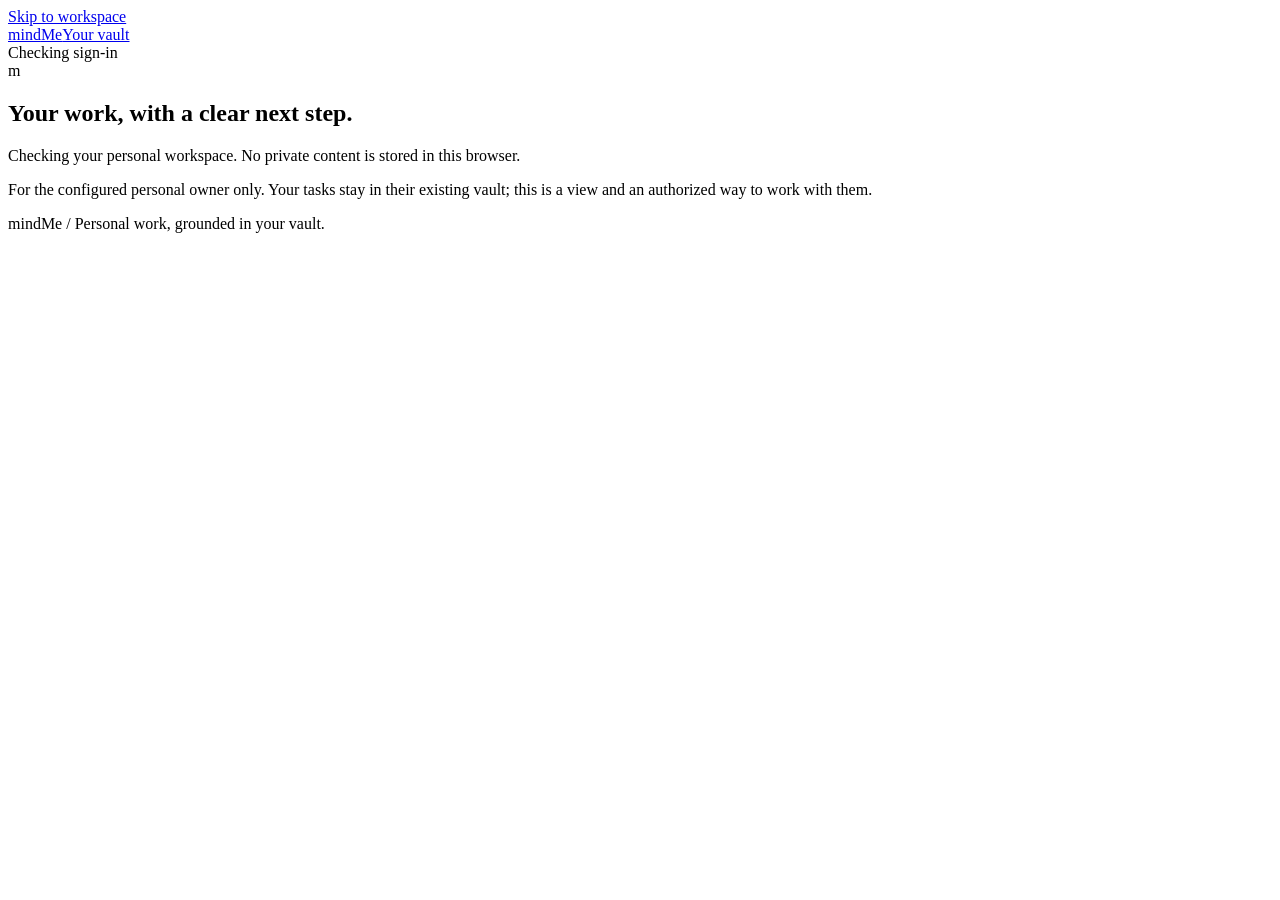
==== harness/web/index.html @ d22eb815 "Merge current task portal fixes into the vault dashboard Preserve deployed source warnings, exact pr" ====
<!doctype html>
<html lang="en">
<head>
  <meta charset="utf-8">
  <meta name="viewport" content="width=device-width, initial-scale=1">
  <meta name="color-scheme" content="light">
  <meta name="referrer" content="no-referrer">
  <title>Your vault - mindMe</title>
  <link rel="stylesheet" href="/api/tasks/assets/tasks.css">
  <script type="module" src="/api/tasks/assets/tasks.js"></script>
</head>
<body>
  <!--
  THESIS: A personal dispatch desk: see the next action and inspect its evidence,
  not a wall of productivity metrics.
  OWN-WORLD: Daylight white, cool neutral rails, dark green ink, restrained teal
  selection, system typography and flat ruled task rows.
  STORY: Check approved focus and due work; inspect a finding's evidence before
  feedback or an explicit task preview. A review is never approval.
  FIRST VIEWPORT: Existing left rail, dated focus and task attention, then changed
  sources. Knowledge uses the incumbent ledger plus reader. Phones show one pane.
  FORM: Constrained Operate/Read extension of ledger plus detail (seed 77201f3f).
  Capture and exact approval stay in the work stream; no new visual world.
  -->
  <a class="skip-link" href="#main">Skip to workspace</a>
  <header class="app-header">
    <a class="brand" href="/api/tasks" aria-label="mindMe vault home">mind<span>Me</span><span class="brand-divider"></span><span class="brand-section">Your vault</span></a>
    <div class="header-actions">
      <span id="connection" class="connection">Checking sign-in</span>
      <button id="refresh" class="quiet" type="button" hidden>Refresh</button>
      <button id="capture-open" class="primary" type="button" hidden>+ Capture a task</button>
      <button id="sign-out" class="quiet" type="button" hidden>Sign out</button>
    </div>
  </header>

  <main id="main" tabindex="-1">
    <section id="access" class="access-panel" aria-labelledby="access-title">
      <div class="access-mark" aria-hidden="true">m</div>
      <h1 id="access-title">Your work, with a clear next step.</h1>
      <p id="access-message">Checking your personal workspace. No private content is stored in this browser.</p>
      <div class="actions">
        <a id="sign-in" class="button primary" href="/api/tasks/auth/login" hidden>Sign in with Microsoft</a>
        <button id="access-retry" type="button" hidden>Try again</button>
      </div>
      <p class="fine-print">For the configured personal owner only. Your tasks stay in their existing vault; this is a view and an authorized way to work with them.</p>
    </section>

    <div id="workspace" class="workspace" hidden>
      <nav class="navigation" aria-label="Workspace views">
        <button type="button" data-view="today" aria-current="page">Today</button>
        <button type="button" data-view="tasks">Tasks <span id="tasks-count"></span></button>
        <button type="button" data-view="knowledge">Knowledge</button>
        <button type="button" data-view="areas">Areas &amp; projects</button>
        <button type="button" data-view="activity">Activity <span id="activity-count"></span></button>
        <div class="nav-note"><strong>One source of truth.</strong><p>Proposals are not commitments. A submitted change is not yet saved to the canonical record.</p></div>
      </nav>

      <div class="work-content">
        <div class="page-heading">
          <div><h1 id="view-title">Today</h1><p id="view-description">Approved focus, current work and something worth revisiting.</p></div>
          <span id="snapshot" class="snapshot"></span>
        </div>
        <nav id="canonical-links" class="actions" aria-label="Canonical vault pages" hidden></nav>
        <div id="notice" class="notice" role="status" aria-live="polite" hidden></div>
        <section id="uncertain" class="uncertain" role="alert" hidden>
          <h2>This request has not been confirmed.</h2>
          <p>It may already have reached the server. Keep this page open, inspect Activity, or recover this exact request. Do not create a replacement.</p>
          <button id="recover-request" type="button">Recover the same request</button>
        </section>
        <div id="warnings" class="warnings"></div>

        <section id="capture-section" class="capture-section" aria-labelledby="capture-title" hidden>
          <div class="section-heading"><h2 id="capture-title">Get it out of your head</h2><button id="capture-cancel" class="quiet" type="button">Close capture</button></div>
          <p>One rough request is enough. Missing details can stay in Clarify. Keep sensitive details in their private record.</p>
          <p id="capture-context" class="notice" hidden></p>
          <form id="capture-form">
            <label for="capture-text">What do you need to do?</label>
            <textarea id="capture-text" name="text" rows="3" maxlength="2000" required placeholder="Describe the outcome or the question you want to resolve."></textarea>
            <label for="capture-title-input">Title <span class="optional">optional</span></label>
            <input id="capture-title-input" name="title" maxlength="120" placeholder="Leave blank to use the first line of your request">
            <details><summary>Add the details you already know</summary><div id="capture-details" class="form-grid"></div></details>
            <div class="form-footer"><p class="hint">First review the proposed record. Capturing it will not start research or an agent.</p><button class="primary" type="submit">Review capture</button></div>
          </form>
        </section>

        <section id="proposal-section" aria-labelledby="proposal-heading" hidden>
          <div class="section-heading"><h2 id="proposal-heading">Review before acting</h2><button id="proposal-close" class="quiet" type="button">Return to workspace</button></div>
          <div id="proposal-preview"></div>
        </section>

        <section id="today-section" aria-label="Today in your vault">
          <div id="today-focus" class="focus-summary"></div>
          <div class="today-columns">
            <section aria-labelledby="today-work-title"><h2 id="today-work-title">Work to look at</h2><div id="today-work"></div></section>
            <section aria-labelledby="today-new-title"><h2 id="today-new-title">Since your last recorded visit</h2><div id="today-new"></div></section>
          </div>
        </section>

        <section id="knowledge-section" aria-labelledby="knowledge-title" hidden>
          <div class="section-heading"><h2 id="knowledge-title">Inbox</h2><span class="hint">Findings first. Evidence one step away.</span></div>
          <p class="hint">Canonical daily reviews and weekly digests. Their interpretations and possible next steps are not approved work.</p>
          <div id="knowledge-status" role="status" aria-live="polite"></div>
          <div class="knowledge-layout">
            <div id="knowledge-list-pane"><div id="knowledge-list" class="knowledge-list"></div><button id="knowledge-more" type="button" hidden>Load earlier reviews</button></div>
            <aside id="knowledge-reader" class="knowledge-reader inspector" aria-label="Evidence reader">
              <div class="inspector-empty"><h2>Start with the evidence.</h2><p>Open a finding to see its original quotations. Useful is feedback, not permission to act.</p></div>
            </aside>
          </div>
        </section>

        <section id="tasks-section" aria-labelledby="task-list-heading" hidden>
          <div class="task-scope actions" aria-label="Task attention filter">
            <button id="scope-needs" type="button" aria-pressed="false">Needs you <span id="needs-count"></span></button>
            <button id="scope-all" type="button" aria-pressed="true">All tasks</button>
          </div>
          <div id="attention" class="attention"></div>
          <div class="section-heading task-heading">
            <h2 id="task-list-heading">Your open work</h2>
            <div class="segmented" aria-label="Task layout">
              <button id="layout-list" type="button" aria-pressed="true">List</button>
              <button id="layout-board" type="button" aria-pressed="false">Board</button>
            </div>
          </div>
          <div class="filters">
            <label class="search-label" for="task-search">Search loaded tasks<input id="task-search" type="search" placeholder="Find an outcome or next action"></label>
            <label for="stage-filter">Stage<select id="stage-filter"><option value="">All stages</option></select></label>
            <label for="area-filter">Area<select id="area-filter"><option value="">All areas</option></select></label>
          </div>
          <div class="task-layout">
            <div id="list-pane">
              <div id="task-list" class="task-list" aria-live="polite"></div>
              <div class="list-footer"><p id="page-status" class="hint"></p><button id="load-more" type="button" hidden>Load more tasks</button></div>
            </div>
            <aside id="inspector" class="inspector" aria-label="Selected task">
              <div class="inspector-empty"><h2>A next step, not another list.</h2><p>Open a task to clarify its outcome, plan the next action, or review what AI can prepare.</p><p class="hint">Completion always needs evidence.</p></div>
            </aside>
          </div>
        </section>

        <section id="areas-section" aria-labelledby="areas-title" hidden>
          <h2 id="areas-title">Responsibilities and selected projects</h2>
          <p>Areas are ongoing responsibilities. A project has an outcome; an inventory entry is not automatically an active commitment.</p>
          <div id="area-list" class="area-list"></div>
          <form id="projects-form" class="section-block">
            <h3>Select projects for planning</h3>
            <p class="hint">Choose up to eight existing projects. Changing this selection turns off standing AI permission until you review it again.</p>
            <div id="project-options" class="check-list"></div>
            <p id="project-page-status" class="hint"></p>
            <div class="actions"><button id="projects-more" type="button" hidden>Load more projects</button><button type="submit">Save project selection</button><button id="projects-clear" type="button" class="danger-quiet">Clear project selection</button></div>
          </form>
          <form id="standing-form" class="section-block">
            <h3>Let AI prepare, within clear limits</h3>
            <p>Optionally authorize private draft preparation for up to three fully defined Ready tasks in your selected projects. Changes to their source invalidate that scope.</p>
            <label class="checkbox"><input id="standing-enabled" type="checkbox"> Enable standing preparation for the tasks selected below</label>
            <div id="standing-options" class="check-list"></div>
            <p class="hint">This does not authorize public research, new commitments, messages, purchases, or verified completion.</p>
            <div class="actions"><button type="submit">Save standing permission</button><button id="standing-stop" type="button" class="danger-quiet">Stop standing preparation</button></div>
          </form>
          <details class="section-block"><summary>Preparation limits and usage</summary><pre id="budget-details"></pre><p class="hint">These are operational limits, not a guarantee of a provider's bill. Unconfirmed work is never treated as a refund.</p></details>
        </section>

        <section id="activity-section" aria-labelledby="activity-title" hidden>
          <h2 id="activity-title">Decisions and results</h2>
          <p>Follow the same request from proposal to canonical record. A prepared draft is not a verified outcome.</p>
          <div id="activity-list"></div>
          <button id="history-more" type="button" hidden>Load more activity</button>
        </section>
      </div>
    </div>
  </main>
  <footer class="app-footer">mindMe <span aria-hidden="true">/</span> Personal work, grounded in your vault.</footer>
  <noscript><p class="notice">JavaScript is required for this workspace. No task action has been taken.</p></noscript>
</body>
</html>
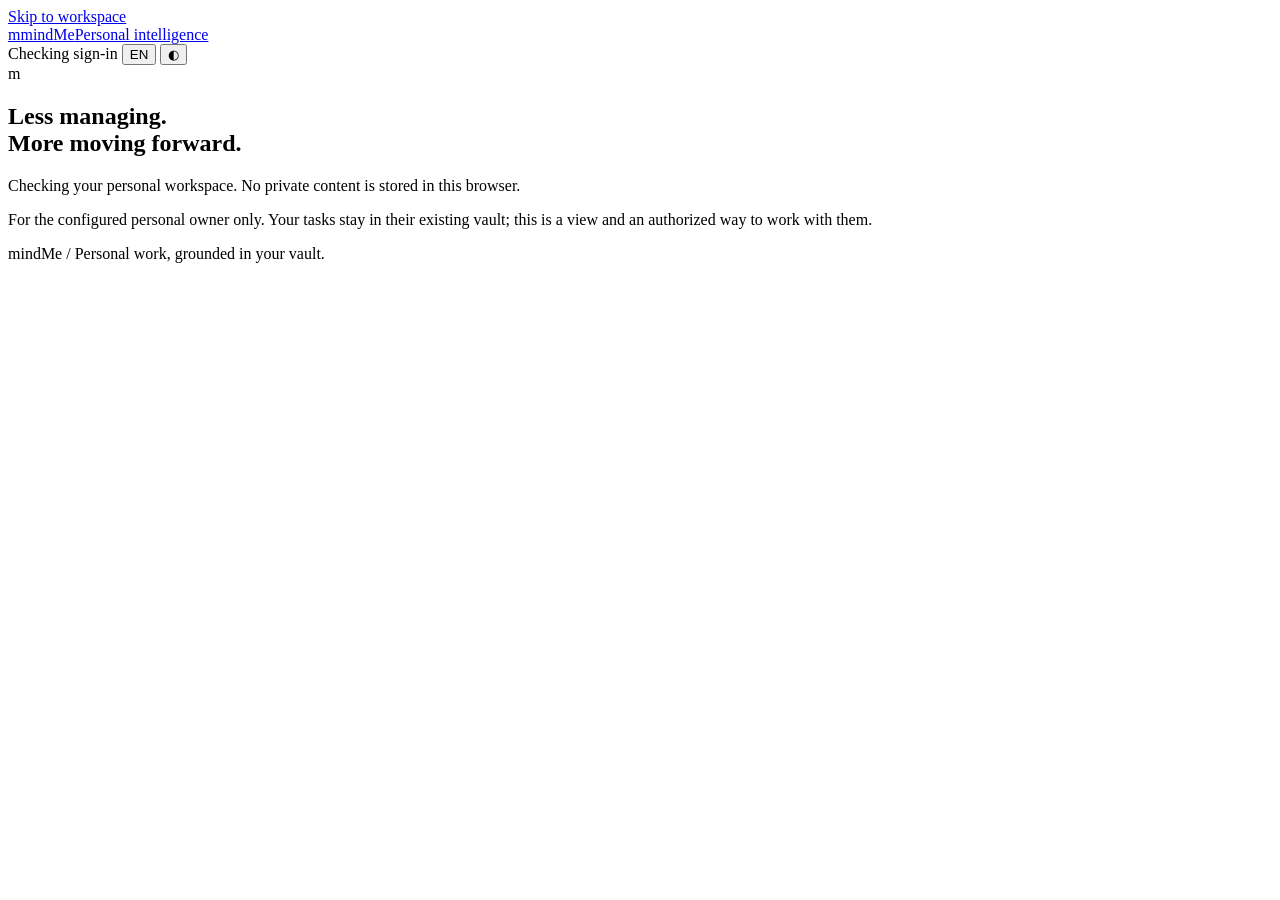
==== commit 138ad61d: "Redesign task console as an AI-first workspace Add ink/violet dark and light themes, source-bound ta" ====
--- a/harness/web/index.html
+++ b/harness/web/index.html
@@ -3,40 +3,31 @@
 <head>
   <meta charset="utf-8">
   <meta name="viewport" content="width=device-width, initial-scale=1">
-  <meta name="color-scheme" content="light">
+  <meta name="color-scheme" content="dark light">
   <meta name="referrer" content="no-referrer">
-  <title>Your vault - mindMe</title>
+  <title>mindMe — Your AI workspace</title>
   <link rel="stylesheet" href="/api/tasks/assets/tasks.css">
   <script type="module" src="/api/tasks/assets/tasks.js"></script>
 </head>
 <body>
-  <!--
-  THESIS: A personal dispatch desk: see the next action and inspect its evidence,
-  not a wall of productivity metrics.
-  OWN-WORLD: Daylight white, cool neutral rails, dark green ink, restrained teal
-  selection, system typography and flat ruled task rows.
-  STORY: Check approved focus and due work; inspect a finding's evidence before
-  feedback or an explicit task preview. A review is never approval.
-  FIRST VIEWPORT: Existing left rail, dated focus and task attention, then changed
-  sources. Knowledge uses the incumbent ledger plus reader. Phones show one pane.
-  FORM: Constrained Operate/Read extension of ledger plus detail (seed 77201f3f).
-  Capture and exact approval stay in the work stream; no new visual world.
-  -->
   <a class="skip-link" href="#main">Skip to workspace</a>
   <header class="app-header">
-    <a class="brand" href="/api/tasks" aria-label="mindMe vault home">mind<span>Me</span><span class="brand-divider"></span><span class="brand-section">Your vault</span></a>
+    <a class="brand" href="/api/tasks" aria-label="mindMe vault home"><span class="brand-symbol" aria-hidden="true">m</span>mind<span>Me</span><span class="brand-divider"></span><span class="brand-section">Personal intelligence</span></a>
     <div class="header-actions">
       <span id="connection" class="connection">Checking sign-in</span>
-      <button id="refresh" class="quiet" type="button" hidden>Refresh</button>
-      <button id="capture-open" class="primary" type="button" hidden>+ Capture a task</button>
-      <button id="sign-out" class="quiet" type="button" hidden>Sign out</button>
+      <button id="command-open" class="quiet ai-feature" type="button" hidden aria-label="Open copilot command bar">Copilot <kbd>⌘ K</kbd></button>
+      <button id="language-toggle" class="quiet" type="button" aria-label="Switch language">EN</button>
+      <button id="theme-toggle" class="quiet" type="button" aria-label="Switch color theme">◐</button>
+      <button id="refresh" class="quiet" type="button" hidden data-i18n="refresh">Refresh</button>
+      <button id="capture-open" class="primary" type="button" hidden data-i18n="capture">+ Capture a task</button>
+      <button id="sign-out" class="quiet" type="button" hidden data-i18n="signOut">Sign out</button>
     </div>
   </header>
 
   <main id="main" tabindex="-1">
     <section id="access" class="access-panel" aria-labelledby="access-title">
       <div class="access-mark" aria-hidden="true">m</div>
-      <h1 id="access-title">Your work, with a clear next step.</h1>
+      <h1 id="access-title">Less managing.<br>More moving forward.</h1>
       <p id="access-message">Checking your personal workspace. No private content is stored in this browser.</p>
       <div class="actions">
         <a id="sign-in" class="button primary" href="/api/tasks/auth/login" hidden>Sign in with Microsoft</a>
@@ -47,12 +38,14 @@
 
     <div id="workspace" class="workspace" hidden>
       <nav class="navigation" aria-label="Workspace views">
-        <button type="button" data-view="today" aria-current="page">Today</button>
-        <button type="button" data-view="tasks">Tasks <span id="tasks-count"></span></button>
-        <button type="button" data-view="knowledge">Knowledge</button>
-        <button type="button" data-view="areas">Areas &amp; projects</button>
-        <button type="button" data-view="activity">Activity <span id="activity-count"></span></button>
-        <div class="nav-note"><strong>One source of truth.</strong><p>Proposals are not commitments. A submitted change is not yet saved to the canonical record.</p></div>
+        <div class="nav-eyebrow">YOUR WORKSPACE</div>
+        <button type="button" data-view="today" aria-current="page"><span data-i18n="today">Today</span><span aria-hidden="true">◉</span></button>
+        <button type="button" data-view="tasks"><span data-i18n="flow">Flow</span><span id="tasks-count"></span></button>
+        <button type="button" data-view="knowledge" data-i18n="knowledgeNav">Knowledge</button>
+        <button type="button" data-view="areas" data-i18n="areasNav">Areas &amp; projects</button>
+        <button type="button" data-view="activity"><span data-i18n="activityNav">Activity</span><span id="activity-count"></span></button>
+        <button id="nav-copilot" class="ai-feature" type="button" hidden><span data-i18n="copilot">Copilot</span><span aria-hidden="true">✦</span></button>
+        <div class="nav-note"><strong>Grounded in your vault.</strong><p>AI helps you move. Your canonical record stays the source of truth.</p><span id="assist-usage"></span></div>
       </nav>
 
       <div class="work-content">
@@ -70,16 +63,16 @@
         <div id="warnings" class="warnings"></div>
 
         <section id="capture-section" class="capture-section" aria-labelledby="capture-title" hidden>
-          <div class="section-heading"><h2 id="capture-title">Get it out of your head</h2><button id="capture-cancel" class="quiet" type="button">Close capture</button></div>
+          <div class="section-heading"><h2 id="capture-title" data-i18n="captureTitle">Get it out of your head</h2><button id="capture-cancel" class="quiet" type="button" data-i18n="closeCapture">Close capture</button></div>
           <p>One rough request is enough. Missing details can stay in Clarify. Keep sensitive details in their private record.</p>
           <p id="capture-context" class="notice" hidden></p>
           <form id="capture-form">
-            <label for="capture-text">What do you need to do?</label>
+            <label for="capture-text" data-i18n="captureQuestion">What do you need to do?</label>
             <textarea id="capture-text" name="text" rows="3" maxlength="2000" required placeholder="Describe the outcome or the question you want to resolve."></textarea>
             <label for="capture-title-input">Title <span class="optional">optional</span></label>
             <input id="capture-title-input" name="title" maxlength="120" placeholder="Leave blank to use the first line of your request">
-            <details><summary>Add the details you already know</summary><div id="capture-details" class="form-grid"></div></details>
-            <div class="form-footer"><p class="hint">First review the proposed record. Capturing it will not start research or an agent.</p><button class="primary" type="submit">Review capture</button></div>
+            <details><summary data-i18n="captureDetails">Add the details you already know</summary><div id="capture-details" class="form-grid"></div></details>
+            <div class="form-footer"><p class="hint">First review the proposed record. Capturing it will not start research or an agent.</p><button class="primary" type="submit" data-i18n="reviewCapture">Review capture</button></div>
           </form>
         </section>
 
@@ -89,6 +82,11 @@
         </section>
 
         <section id="today-section" aria-label="Today in your vault">
+          <section class="today-hero">
+            <div class="hero-copy"><span class="eyebrow" data-i18n="personal">PERSONAL INTELLIGENCE</span><h2 data-i18n="hero">Make space for what matters.</h2><p data-i18n="heroDetail">A clear outcome. A useful next step. A copilot to get you there.</p><button id="briefing-open" class="primary ai-feature" type="button" hidden data-i18n="briefing">✦ Plan my day</button></div>
+            <div class="intelligence-orb" aria-hidden="true"><span></span><span></span><span></span><b>✦</b></div>
+          </section>
+          <div id="today-priorities" class="priority-grid"></div>
           <div id="today-focus" class="focus-summary"></div>
           <div class="today-columns">
             <section aria-labelledby="today-work-title"><h2 id="today-work-title">Work to look at</h2><div id="today-work"></div></section>
@@ -110,21 +108,21 @@
 
         <section id="tasks-section" aria-labelledby="task-list-heading" hidden>
           <div class="task-scope actions" aria-label="Task attention filter">
-            <button id="scope-needs" type="button" aria-pressed="false">Needs you <span id="needs-count"></span></button>
-            <button id="scope-all" type="button" aria-pressed="true">All tasks</button>
+            <button id="scope-needs" type="button" aria-pressed="false"><span data-i18n="needs">Needs you</span><span id="needs-count"></span></button>
+            <button id="scope-all" type="button" aria-pressed="true" data-i18n="allTasks">All tasks</button>
           </div>
           <div id="attention" class="attention"></div>
           <div class="section-heading task-heading">
-            <h2 id="task-list-heading">Your open work</h2>
+            <h2 id="task-list-heading" data-i18n="work">Your work, in motion</h2>
             <div class="segmented" aria-label="Task layout">
-              <button id="layout-list" type="button" aria-pressed="true">List</button>
-              <button id="layout-board" type="button" aria-pressed="false">Board</button>
+              <button id="layout-list" type="button" aria-pressed="true" data-i18n="list">List</button>
+              <button id="layout-board" type="button" aria-pressed="false" data-i18n="board">Flow board</button>
             </div>
           </div>
           <div class="filters">
-            <label class="search-label" for="task-search">Search loaded tasks<input id="task-search" type="search" placeholder="Find an outcome or next action"></label>
-            <label for="stage-filter">Stage<select id="stage-filter"><option value="">All stages</option></select></label>
-            <label for="area-filter">Area<select id="area-filter"><option value="">All areas</option></select></label>
+            <label class="search-label" for="task-search"><span data-i18n="search">Search loaded tasks</span><input id="task-search" type="search" placeholder="Find an outcome or next action" data-i18n-placeholder="searchPlaceholder"></label>
+            <label for="stage-filter"><span data-i18n="stage">Stage</span><select id="stage-filter"><option value="">All stages</option></select></label>
+            <label for="area-filter"><span data-i18n="area">Area</span><select id="area-filter"><option value="">All areas</option></select></label>
           </div>
           <div class="task-layout">
             <div id="list-pane">
@@ -168,6 +166,16 @@
       </div>
     </div>
   </main>
+  <div id="quick-bar" class="quick-bar" hidden>
+    <button id="quick-capture" type="button" class="quiet" data-i18n="capture">+ Capture</button>
+    <button id="quick-mic" type="button" class="mic-button ai-feature" hidden aria-label="Record voice instruction">●</button>
+    <button id="quick-chat" type="button" class="quiet ai-feature" hidden data-i18n="copilot">✦ Copilot</button>
+  </div>
+  <dialog id="copilot-dialog" class="copilot-dialog" aria-labelledby="copilot-title">
+    <div class="copilot-heading"><div><span class="eyebrow">MINDME AI</span><h2 id="copilot-title" data-i18n="copilot">Copilot</h2></div><button id="copilot-close" type="button" class="quiet" aria-label="Close copilot">✕</button></div>
+    <div id="global-chat"></div>
+  </dialog>
+  <div id="toast" class="toast" role="status" aria-live="polite" hidden></div>
   <footer class="app-footer">mindMe <span aria-hidden="true">/</span> Personal work, grounded in your vault.</footer>
   <noscript><p class="notice">JavaScript is required for this workspace. No task action has been taken.</p></noscript>
 </body>
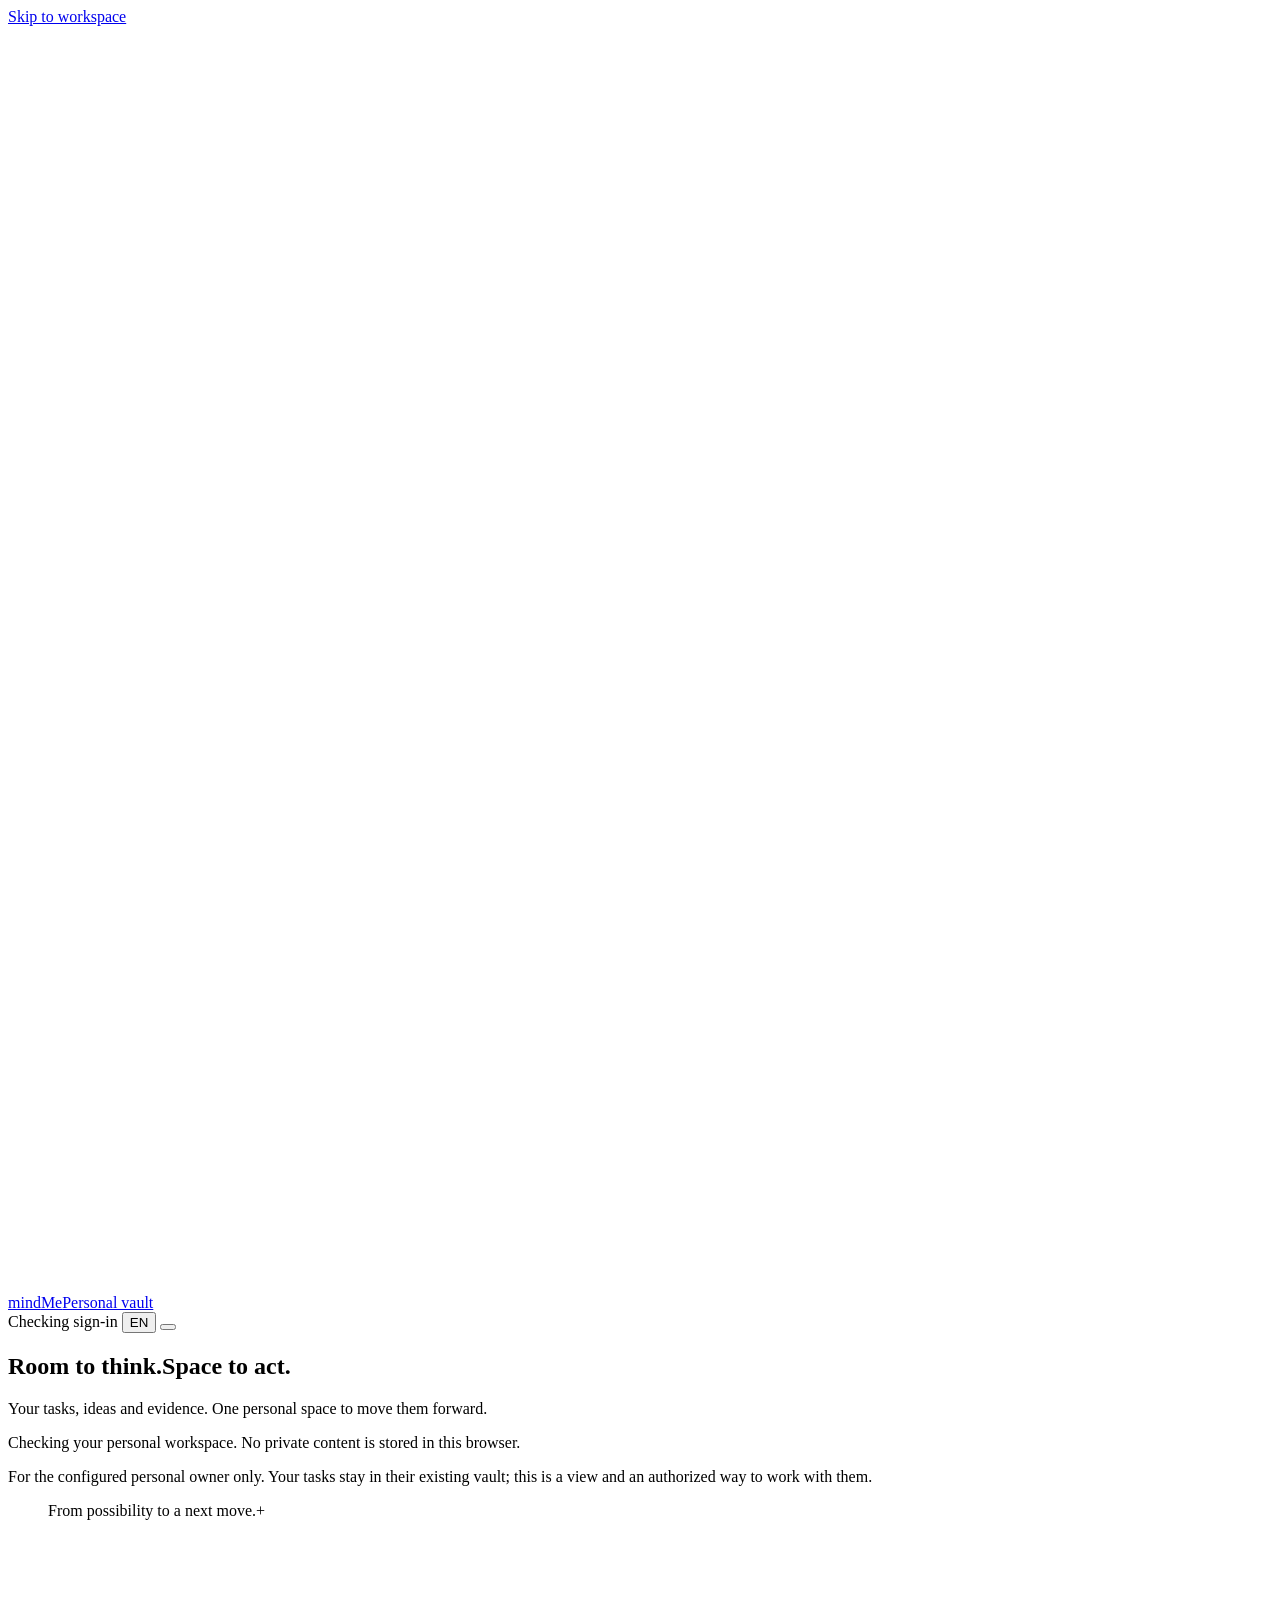
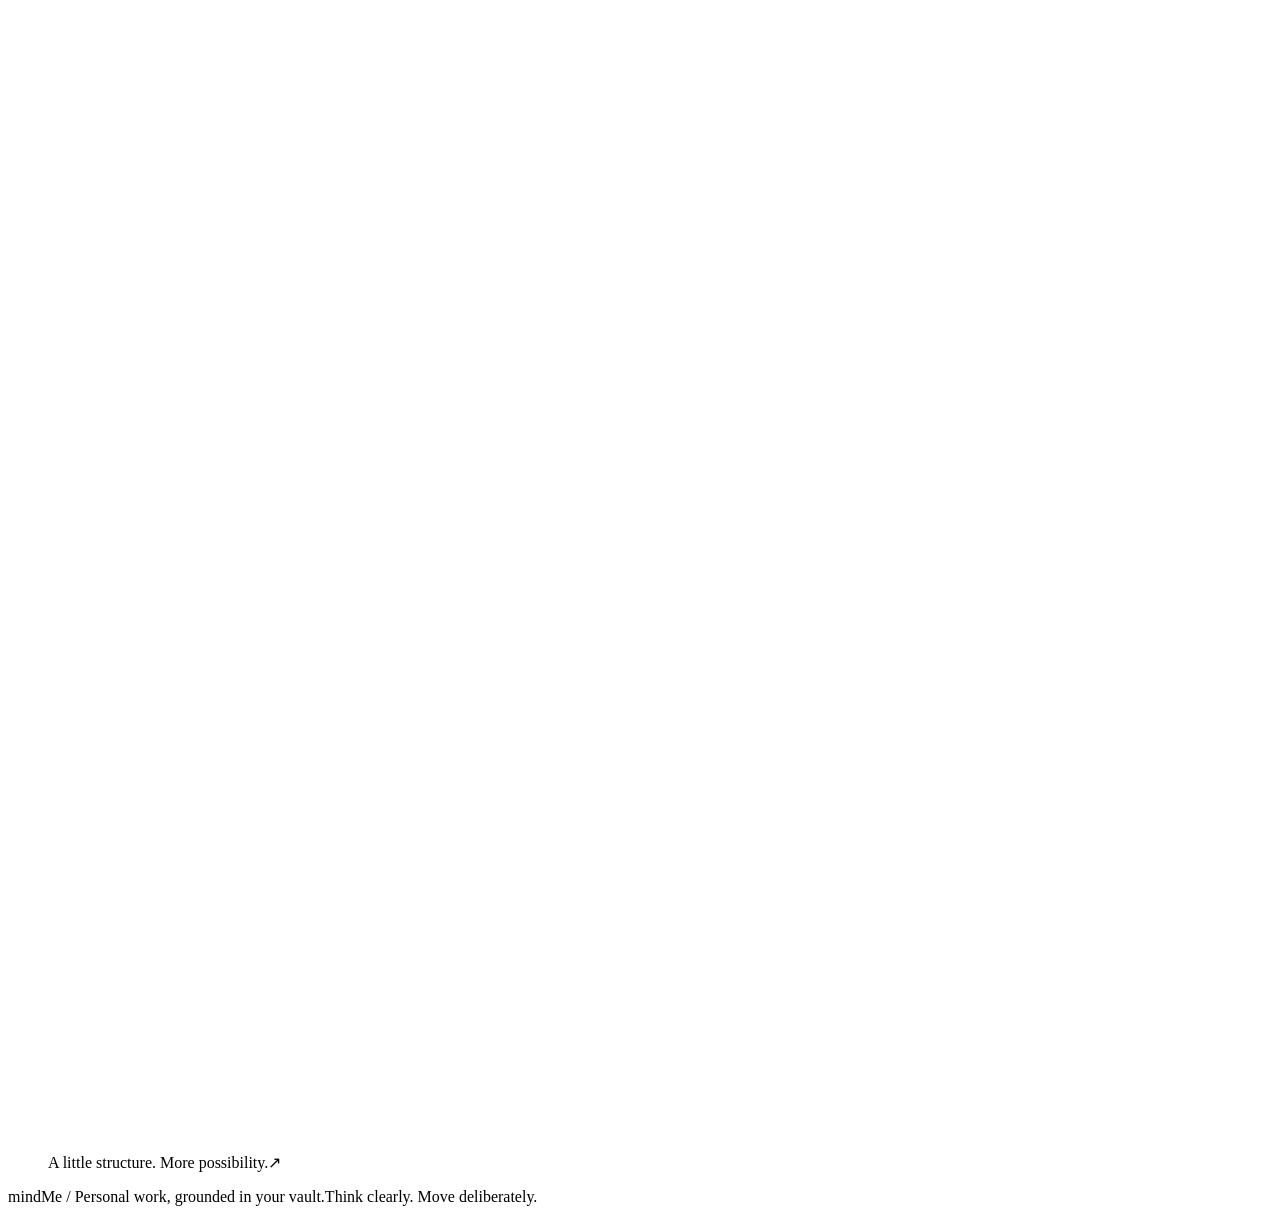
==== commit 1c882434: "Redesign owner vault as a dark kinetic studio Replace the visual world across sign-in and the owner " ====
--- a/harness/web/index.html
+++ b/harness/web/index.html
@@ -1,56 +1,99 @@
 <!doctype html>
-<html lang="en">
+<html lang="en" data-theme="dark">
 <head>
   <meta charset="utf-8">
   <meta name="viewport" content="width=device-width, initial-scale=1">
   <meta name="color-scheme" content="dark light">
   <meta name="referrer" content="no-referrer">
-  <title>mindMe — Your AI workspace</title>
+  <title>mindMe — Personal vault</title>
   <link rel="stylesheet" href="/api/tasks/assets/tasks.css">
   <script type="module" src="/api/tasks/assets/tasks.js"></script>
 </head>
 <body>
-  <a class="skip-link" href="#main">Skip to workspace</a>
+  <!--
+    THESIS: A personal working studio, not a dashboard of invented progress.
+    OWN-WORLD: Graphite, warm ivory, chartreuse; folded linework, open space and precise rules.
+    STORY: Enter as the configured owner. Find a next move, inspect evidence, decide deliberately.
+    FIRST VIEWPORT: Sign-in pairs expressive type with an original unfolding study.
+    The working view replaces the illustration with source-bound tasks and approved focus.
+    FORM: User-selected dark kinetic studio. Motion reveals structure, never implies completion.
+  -->
+  <a class="skip-link" href="#main" data-i18n="skipWorkspace">Skip to workspace</a>
   <header class="app-header">
-    <a class="brand" href="/api/tasks" aria-label="mindMe vault home"><span class="brand-symbol" aria-hidden="true">m</span>mind<span>Me</span><span class="brand-divider"></span><span class="brand-section">Personal intelligence</span></a>
+    <a class="brand" href="/api/tasks" aria-label="mindMe vault home"><span class="brand-symbol" aria-hidden="true"><svg viewBox="0 0 32 32" fill="none"><path d="M5 25V7l11 6L27 7v18l-11-6L5 25Z"/><path d="M16 13v6M5 7l11-4 11 4"/></svg></span>mind<span>Me</span><span class="brand-divider"></span><span class="brand-section" data-i18n="vaultLabel">Personal vault</span></a>
     <div class="header-actions">
-      <span id="connection" class="connection">Checking sign-in</span>
-      <button id="command-open" class="quiet ai-feature" type="button" hidden aria-label="Open copilot command bar">Copilot <kbd>⌘ K</kbd></button>
+      <span id="connection" class="connection" role="status">Checking sign-in</span>
+      <button id="command-open" class="quiet ai-feature" type="button" hidden data-i18n-aria="openCopilot" aria-label="Open copilot command bar"><span data-i18n="copilot">Copilot</span><kbd id="command-shortcut" aria-hidden="true">Ctrl K</kbd></button>
+      <button id="header-mic" class="mic-button header-mic ai-feature" type="button" hidden aria-label="Record voice instruction"><span class="mic-glyph" aria-hidden="true"></span></button>
       <button id="language-toggle" class="quiet" type="button" aria-label="Switch language">EN</button>
-      <button id="theme-toggle" class="quiet" type="button" aria-label="Switch color theme">◐</button>
-      <button id="refresh" class="quiet" type="button" hidden data-i18n="refresh">Refresh</button>
+      <button id="theme-toggle" class="quiet icon-button" type="button" aria-label="Use light theme"><span class="theme-glyph" aria-hidden="true"></span></button>
+      <button id="refresh" class="quiet icon-button" type="button" hidden aria-label="Refresh" data-i18n-aria="refresh"><svg class="nav-icon" viewBox="0 0 24 24" aria-hidden="true"><path d="M20 8a8 8 0 1 0 0 8M20 3v5h-5"/></svg></button>
       <button id="capture-open" class="primary" type="button" hidden data-i18n="capture">+ Capture a task</button>
       <button id="sign-out" class="quiet" type="button" hidden data-i18n="signOut">Sign out</button>
     </div>
   </header>
+  <p id="demo-banner" class="mock-banner" hidden></p>
 
   <main id="main" tabindex="-1">
     <section id="access" class="access-panel" aria-labelledby="access-title">
-      <div class="access-mark" aria-hidden="true">m</div>
-      <h1 id="access-title">Less managing.<br>More moving forward.</h1>
-      <p id="access-message">Checking your personal workspace. No private content is stored in this browser.</p>
-      <div class="actions">
-        <a id="sign-in" class="button primary" href="/api/tasks/auth/login" hidden>Sign in with Microsoft</a>
-        <button id="access-retry" type="button" hidden>Try again</button>
+      <div class="access-copy">
+        <h1 id="access-title"><span data-i18n="accessThink">Room to think.</span><span class="display-offset" data-i18n="accessAct">Space to act.</span></h1>
+        <p class="access-intro" data-i18n="accessIntro">Your tasks, ideas and evidence. One personal space to move them forward.</p>
+        <div class="access-entry">
+          <p id="access-message" role="status" aria-live="polite">Checking your personal workspace. No private content is stored in this browser.</p>
+          <div class="actions">
+            <a id="sign-in" class="button primary" href="/api/tasks/auth/login" hidden><svg class="microsoft-mark" viewBox="0 0 20 20" aria-hidden="true"><path d="M1 1h8v8H1zm10 0h8v8h-8zM1 11h8v8H1zm10 0h8v8h-8z"/></svg><span data-i18n="signIn">Sign in with Microsoft</span><span aria-hidden="true">↗</span></a>
+            <button id="access-retry" class="quiet" type="button" hidden data-i18n="tryAgain">Try again</button>
+          </div>
+        </div>
+        <p class="fine-print" data-i18n="ownerOnly">For the configured personal owner only. Your tasks stay in their existing vault; this is a view and an authorized way to work with them.</p>
       </div>
-      <p class="fine-print">For the configured personal owner only. Your tasks stay in their existing vault; this is a view and an authorized way to work with them.</p>
+      <figure class="access-art" aria-hidden="true">
+        <div class="art-caption"><span data-i18n="artCaption">From possibility to a next move.</span><span class="art-cross">+</span></div>
+        <svg class="studio-graphic" viewBox="0 0 520 540" fill="none">
+          <defs><pattern id="studio-grid" width="40" height="40" patternUnits="userSpaceOnUse"><path d="M40 0H0v40" class="art-grid"/></pattern></defs>
+          <rect x="20" y="20" width="480" height="480" fill="url(#studio-grid)"/>
+          <path class="art-axis" d="M20 260h480M260 20v480M20 20h12m-6-6v12M488 500h12m-6-6v12"/>
+          <g class="fold-lines">
+            <path d="M66 406V130L260 44l194 86v276l-194 90L66 406Z"/>
+            <path d="M78 397V141L260 61l182 80v256l-182 84-182-84Z"/>
+            <path d="M90 388V152l170-74 170 74v236l-170 78-170-78Z"/>
+            <path d="M102 379V163l158-68 158 68v216l-158 72-158-72Z"/>
+            <path d="M114 370V174l146-62 146 62v196l-146 66-146-66Z"/>
+            <path d="M126 361V185l134-56 134 56v176l-134 60-134-60Z"/>
+            <path d="M138 352V196l122-50 122 50v156l-122 54-122-54Z"/>
+            <path d="M150 343V207l110-44 110 44v136l-110 48-110-48Z"/>
+            <path d="M162 334V218l98-38 98 38v116l-98 42-98-42Z"/>
+            <path d="M174 325v-96l86-32 86 32v96l-86 36-86-36Z"/>
+            <path d="M186 316v-76l74-26 74 26v76l-74 30-74-30Z"/>
+          </g>
+          <g class="fold-opening">
+            <path d="M66 130l194 92 194-92M260 222v274"/>
+            <path d="M66 406l194-91 194 91"/>
+          </g>
+          <path class="fold-signal" pathLength="1" d="M66 406V130l194 92v274"/>
+          <path class="fold-tab" d="m260 222 48-23v46l-48 24z"/>
+          <path class="art-axis" d="M20 522h480"/>
+        </svg>
+        <figcaption><span data-i18n="artFoot">A little structure. More possibility.</span><span aria-hidden="true">↗</span></figcaption>
+      </figure>
     </section>
 
     <div id="workspace" class="workspace" hidden>
-      <nav class="navigation" aria-label="Workspace views">
-        <div class="nav-eyebrow">YOUR WORKSPACE</div>
-        <button type="button" data-view="today" aria-current="page"><span data-i18n="today">Today</span><span aria-hidden="true">◉</span></button>
-        <button type="button" data-view="tasks"><span data-i18n="flow">Flow</span><span id="tasks-count"></span></button>
-        <button type="button" data-view="knowledge" data-i18n="knowledgeNav">Knowledge</button>
-        <button type="button" data-view="areas" data-i18n="areasNav">Areas &amp; projects</button>
-        <button type="button" data-view="activity"><span data-i18n="activityNav">Activity</span><span id="activity-count"></span></button>
-        <button id="nav-copilot" class="ai-feature" type="button" hidden><span data-i18n="copilot">Copilot</span><span aria-hidden="true">✦</span></button>
-        <div class="nav-note"><strong>Grounded in your vault.</strong><p>AI helps you move. Your canonical record stays the source of truth.</p><span id="assist-usage"></span></div>
+      <nav class="navigation" aria-label="Workspace views" data-i18n-aria="workspaceViews">
+        <div class="nav-title" data-i18n="workspaceLabel">Workspace</div>
+        <button type="button" data-view="today" aria-current="page"><svg class="nav-icon" viewBox="0 0 24 24" aria-hidden="true"><circle cx="12" cy="12" r="5"/><path d="M12 2v2m0 16v2M2 12h2m16 0h2M5 5l1 1m12 12 1 1M5 19l1-1M18 6l1-1"/></svg><span class="nav-label" data-i18n="today">Today</span></button>
+        <button type="button" data-view="tasks"><svg class="nav-icon" viewBox="0 0 24 24" aria-hidden="true"><path d="M4 4v16M12 4v10M20 4v16M2 8h4m4 3h4m4 5h4"/></svg><span class="nav-label" data-i18n="flow">Flow</span><span id="tasks-count" class="nav-count"></span></button>
+        <button type="button" data-view="knowledge"><svg class="nav-icon" viewBox="0 0 24 24" aria-hidden="true"><path d="M3 4h6l3 3 3-3h6v15h-6l-3 2-3-2H3V4Zm9 3v14"/></svg><span class="nav-label" data-i18n="knowledgeNav">Knowledge</span></button>
+        <button type="button" data-view="areas"><svg class="nav-icon" viewBox="0 0 24 24" aria-hidden="true"><path d="M3 3h7v7H3zm11 0h7v7h-7zM3 14h7v7H3zm11 0h7v7h-7z"/></svg><span class="nav-label" data-i18n="areasNav">Areas &amp; projects</span></button>
+        <button type="button" data-view="activity"><svg class="nav-icon" viewBox="0 0 24 24" aria-hidden="true"><path d="M4 5h16M4 12h11M4 19h7"/><circle cx="19" cy="19" r="2"/></svg><span class="nav-label" data-i18n="activityNav">Activity</span><span id="activity-count" class="nav-count"></span></button>
+        <button id="nav-copilot" class="ai-feature" type="button" hidden><svg class="nav-icon" viewBox="0 0 24 24" aria-hidden="true"><path d="m12 3 2.5 6.5L21 12l-6.5 2.5L12 21l-2.5-6.5L3 12l6.5-2.5L12 3Z"/></svg><span class="nav-label" data-i18n="copilot">Copilot</span><span aria-hidden="true">↗</span></button>
+        <div class="nav-note"><strong data-i18n="grounded">Grounded in your vault.</strong><p data-i18n="groundedDetail">AI helps you move. Your canonical record stays the source of truth.</p><span id="assist-usage"></span></div>
       </nav>
 
       <div class="work-content">
         <div class="page-heading">
-          <div><h1 id="view-title">Today</h1><p id="view-description">Approved focus, current work and something worth revisiting.</p></div>
+          <div><h1 id="view-title" tabindex="-1">Today</h1><p id="view-description">Approved focus, current work and something worth revisiting.</p></div>
           <span id="snapshot" class="snapshot"></span>
         </div>
         <nav id="canonical-links" class="actions" aria-label="Canonical vault pages" hidden></nav>
@@ -64,49 +107,51 @@
 
         <section id="capture-section" class="capture-section" aria-labelledby="capture-title" hidden>
           <div class="section-heading"><h2 id="capture-title" data-i18n="captureTitle">Get it out of your head</h2><button id="capture-cancel" class="quiet" type="button" data-i18n="closeCapture">Close capture</button></div>
-          <p>One rough request is enough. Missing details can stay in Clarify. Keep sensitive details in their private record.</p>
+          <p data-i18n="captureIntro">One rough request is enough. Missing details can stay in Clarify. Keep sensitive details in their private record.</p>
           <p id="capture-context" class="notice" hidden></p>
           <form id="capture-form">
             <label for="capture-text" data-i18n="captureQuestion">What do you need to do?</label>
-            <textarea id="capture-text" name="text" rows="3" maxlength="2000" required placeholder="Describe the outcome or the question you want to resolve."></textarea>
-            <label for="capture-title-input">Title <span class="optional">optional</span></label>
-            <input id="capture-title-input" name="title" maxlength="120" placeholder="Leave blank to use the first line of your request">
+            <textarea id="capture-text" name="text" rows="3" maxlength="2000" required placeholder="Describe the outcome or the question you want to resolve." data-i18n-placeholder="capturePlaceholder"></textarea>
+            <label for="capture-title-input" data-i18n="optionalTitle">Title (optional)</label>
+            <input id="capture-title-input" name="title" maxlength="120" placeholder="Leave blank to use the first line of your request" data-i18n-placeholder="titlePlaceholder">
             <details><summary data-i18n="captureDetails">Add the details you already know</summary><div id="capture-details" class="form-grid"></div></details>
-            <div class="form-footer"><p class="hint">First review the proposed record. Capturing it will not start research or an agent.</p><button class="primary" type="submit" data-i18n="reviewCapture">Review capture</button></div>
+            <div class="form-footer"><p class="hint" data-i18n="captureHint">First review the proposed record. Capturing it will not start research or an agent.</p><button class="primary" type="submit" data-i18n="reviewCapture">Review capture</button></div>
           </form>
         </section>
 
         <section id="proposal-section" aria-labelledby="proposal-heading" hidden>
-          <div class="section-heading"><h2 id="proposal-heading">Review before acting</h2><button id="proposal-close" class="quiet" type="button">Return to workspace</button></div>
+          <div class="section-heading"><h2 id="proposal-heading" tabindex="-1" data-i18n="reviewBefore">Review before acting</h2><button id="proposal-close" class="quiet" type="button" data-i18n="returnWorkspace">Return to workspace</button></div>
           <div id="proposal-preview"></div>
         </section>
 
-        <section id="today-section" aria-label="Today in your vault">
+        <section id="today-section" data-view-panel="today" aria-label="Today in your vault">
           <section class="today-hero">
-            <div class="hero-copy"><span class="eyebrow" data-i18n="personal">PERSONAL INTELLIGENCE</span><h2 data-i18n="hero">Make space for what matters.</h2><p data-i18n="heroDetail">A clear outcome. A useful next step. A copilot to get you there.</p><button id="briefing-open" class="primary ai-feature" type="button" hidden data-i18n="briefing">✦ Plan my day</button></div>
-            <div class="intelligence-orb" aria-hidden="true"><span></span><span></span><span></span><b>✦</b></div>
+            <div class="hero-copy"><h2 id="hero-line">Finding your next move.</h2><p id="hero-detail">Reading the current task snapshot.</p></div>
+            <div class="today-action"><span class="studio-mark" aria-hidden="true"><svg viewBox="0 0 80 80" fill="none"><path d="M12 62V18l28 14 28-14v44L40 48 12 62Z"/><path d="M20 58V22m8 32V26m24 28V26m8 32V22M40 32v16M12 18 40 8l28 10"/></svg></span><button id="briefing-open" class="primary ai-feature" type="button" hidden data-i18n="briefing">Plan my day ↗</button></div>
           </section>
-          <div id="today-priorities" class="priority-grid"></div>
-          <div id="today-focus" class="focus-summary"></div>
+          <div class="today-deck">
+            <section class="priority-section" aria-labelledby="next-moves-title"><div class="section-heading"><h2 id="next-moves-title" data-i18n="nextMoves">Next moves</h2><span class="hint" data-i18n="loadedPriorities">From loaded work</span></div><div id="today-priorities" class="priority-grid"></div></section>
+            <section id="today-focus" class="focus-summary" aria-label="Approved focus" data-i18n-aria="approvedFocus"></section>
+          </div>
           <div class="today-columns">
-            <section aria-labelledby="today-work-title"><h2 id="today-work-title">Work to look at</h2><div id="today-work"></div></section>
-            <section aria-labelledby="today-new-title"><h2 id="today-new-title">Since your last recorded visit</h2><div id="today-new"></div></section>
-          </div>
-        </section>
-
-        <section id="knowledge-section" aria-labelledby="knowledge-title" hidden>
-          <div class="section-heading"><h2 id="knowledge-title">Inbox</h2><span class="hint">Findings first. Evidence one step away.</span></div>
-          <p class="hint">Canonical daily reviews and weekly digests. Their interpretations and possible next steps are not approved work.</p>
+            <section aria-labelledby="today-work-title"><h2 id="today-work-title" data-i18n="workToLookAt">Work to look at</h2><div id="today-work"></div></section>
+            <section aria-labelledby="today-new-title"><h2 id="today-new-title" data-i18n="newSince">New since last visit</h2><div id="today-new"></div></section>
+          </div>
+        </section>
+
+        <section id="knowledge-section" data-view-panel="knowledge" aria-labelledby="knowledge-title" hidden>
+          <div class="section-heading"><h2 id="knowledge-title" data-i18n="knowledgeInbox">Inbox</h2><span class="hint" data-i18n="knowledgeHint">Findings first. Evidence one step away.</span></div>
+          <p class="hint" data-i18n="knowledgeIntro">Canonical daily reviews and weekly digests. Their interpretations and possible next steps are not approved work.</p>
           <div id="knowledge-status" role="status" aria-live="polite"></div>
           <div class="knowledge-layout">
-            <div id="knowledge-list-pane"><div id="knowledge-list" class="knowledge-list"></div><button id="knowledge-more" type="button" hidden>Load earlier reviews</button></div>
-            <aside id="knowledge-reader" class="knowledge-reader inspector" aria-label="Evidence reader">
+            <div id="knowledge-list-pane"><div id="knowledge-list" class="knowledge-list"></div><button id="knowledge-more" type="button" hidden data-i18n="earlierReviews">Load earlier reviews</button></div>
+            <aside id="knowledge-reader" class="knowledge-reader inspector" tabindex="-1" aria-label="Evidence reader" data-i18n-aria="evidenceReader">
               <div class="inspector-empty"><h2>Start with the evidence.</h2><p>Open a finding to see its original quotations. Useful is feedback, not permission to act.</p></div>
             </aside>
           </div>
         </section>
 
-        <section id="tasks-section" aria-labelledby="task-list-heading" hidden>
+        <section id="tasks-section" data-view-panel="tasks" aria-labelledby="task-list-heading" hidden>
           <div class="task-scope actions" aria-label="Task attention filter">
             <button id="scope-needs" type="button" aria-pressed="false"><span data-i18n="needs">Needs you</span><span id="needs-count"></span></button>
             <button id="scope-all" type="button" aria-pressed="true" data-i18n="allTasks">All tasks</button>
@@ -127,56 +172,57 @@
           <div class="task-layout">
             <div id="list-pane">
               <div id="task-list" class="task-list" aria-live="polite"></div>
-              <div class="list-footer"><p id="page-status" class="hint"></p><button id="load-more" type="button" hidden>Load more tasks</button></div>
+              <div class="list-footer"><p id="page-status" class="hint"></p><button id="load-more" type="button" hidden data-i18n="moreTasks">Load more tasks</button></div>
             </div>
-            <aside id="inspector" class="inspector" aria-label="Selected task">
+            <aside id="inspector" class="inspector" tabindex="-1" aria-label="Selected task" data-i18n-aria="selectedTask">
               <div class="inspector-empty"><h2>A next step, not another list.</h2><p>Open a task to clarify its outcome, plan the next action, or review what AI can prepare.</p><p class="hint">Completion always needs evidence.</p></div>
             </aside>
           </div>
         </section>
 
-        <section id="areas-section" aria-labelledby="areas-title" hidden>
-          <h2 id="areas-title">Responsibilities and selected projects</h2>
-          <p>Areas are ongoing responsibilities. A project has an outcome; an inventory entry is not automatically an active commitment.</p>
+        <section id="areas-section" data-view-panel="areas" aria-labelledby="areas-title" hidden>
+          <h2 id="areas-title" data-i18n="responsibilities">Responsibilities and selected projects</h2>
+          <p data-i18n="areasIntro">Areas are ongoing responsibilities. A project has an outcome; an inventory entry is not automatically an active commitment.</p>
           <div id="area-list" class="area-list"></div>
           <form id="projects-form" class="section-block">
-            <h3>Select projects for planning</h3>
-            <p class="hint">Choose up to eight existing projects. Changing this selection turns off standing AI permission until you review it again.</p>
+            <h3 data-i18n="selectProjects">Select projects for planning</h3>
+            <p class="hint" data-i18n="projectsHint">Choose up to eight existing projects. Changing this selection turns off standing AI permission until you review it again.</p>
             <div id="project-options" class="check-list"></div>
             <p id="project-page-status" class="hint"></p>
-            <div class="actions"><button id="projects-more" type="button" hidden>Load more projects</button><button type="submit">Save project selection</button><button id="projects-clear" type="button" class="danger-quiet">Clear project selection</button></div>
+            <div class="actions"><button id="projects-more" type="button" hidden data-i18n="moreProjects">Load more projects</button><button type="submit" data-i18n="saveProjects">Save project selection</button><button id="projects-clear" type="button" class="danger-quiet" data-i18n="clearProjects">Clear project selection</button></div>
           </form>
           <form id="standing-form" class="section-block">
-            <h3>Let AI prepare, within clear limits</h3>
-            <p>Optionally authorize private draft preparation for up to three fully defined Ready tasks in your selected projects. Changes to their source invalidate that scope.</p>
-            <label class="checkbox"><input id="standing-enabled" type="checkbox"> Enable standing preparation for the tasks selected below</label>
+            <h3 data-i18n="standingTitle">Let AI prepare, within clear limits</h3>
+            <p data-i18n="standingIntro">Optionally authorize private draft preparation for up to three fully defined Ready tasks in your selected projects. Changes to their source invalidate that scope.</p>
+            <label class="checkbox"><input id="standing-enabled" type="checkbox"><span data-i18n="standingEnable">Enable standing preparation for the tasks selected below</span></label>
             <div id="standing-options" class="check-list"></div>
-            <p class="hint">This does not authorize public research, new commitments, messages, purchases, or verified completion.</p>
-            <div class="actions"><button type="submit">Save standing permission</button><button id="standing-stop" type="button" class="danger-quiet">Stop standing preparation</button></div>
+            <p class="hint" data-i18n="standingHint">This does not authorize public research, new commitments, messages, purchases, or verified completion.</p>
+            <div class="actions"><button type="submit" data-i18n="saveStanding">Save standing permission</button><button id="standing-stop" type="button" class="danger-quiet" data-i18n="stopStanding">Stop standing preparation</button></div>
           </form>
-          <details class="section-block"><summary>Preparation limits and usage</summary><pre id="budget-details"></pre><p class="hint">These are operational limits, not a guarantee of a provider's bill. Unconfirmed work is never treated as a refund.</p></details>
-        </section>
-
-        <section id="activity-section" aria-labelledby="activity-title" hidden>
-          <h2 id="activity-title">Decisions and results</h2>
-          <p>Follow the same request from proposal to canonical record. A prepared draft is not a verified outcome.</p>
+          <details class="section-block"><summary data-i18n="preparationLimits">Preparation limits and usage</summary><pre id="budget-details"></pre><p class="hint" data-i18n="limitsHint">These are operational limits, not a guarantee of a provider's bill. Unconfirmed work is never treated as a refund.</p></details>
+        </section>
+
+        <section id="activity-section" data-view-panel="activity" aria-labelledby="activity-title" hidden>
+          <h2 id="activity-title" data-i18n="decisionsResults">Decisions and results</h2>
+          <p data-i18n="activityIntro">Follow the same request from proposal to canonical record. A prepared draft is not a verified outcome.</p>
           <div id="activity-list"></div>
-          <button id="history-more" type="button" hidden>Load more activity</button>
+          <button id="history-more" type="button" hidden data-i18n="moreActivity">Load more activity</button>
         </section>
       </div>
     </div>
   </main>
   <div id="quick-bar" class="quick-bar" hidden>
     <button id="quick-capture" type="button" class="quiet" data-i18n="capture">+ Capture</button>
-    <button id="quick-mic" type="button" class="mic-button ai-feature" hidden aria-label="Record voice instruction">●</button>
+    <button id="quick-mic" type="button" class="mic-button ai-feature" hidden aria-label="Record voice instruction"><span class="mic-glyph" aria-hidden="true"></span></button>
     <button id="quick-chat" type="button" class="quiet ai-feature" hidden data-i18n="copilot">✦ Copilot</button>
   </div>
   <dialog id="copilot-dialog" class="copilot-dialog" aria-labelledby="copilot-title">
-    <div class="copilot-heading"><div><span class="eyebrow">MINDME AI</span><h2 id="copilot-title" data-i18n="copilot">Copilot</h2></div><button id="copilot-close" type="button" class="quiet" aria-label="Close copilot">✕</button></div>
+    <div class="copilot-heading"><h2 id="copilot-title" data-i18n="copilot">Copilot</h2><button id="copilot-close" type="button" class="quiet icon-button" aria-label="Close copilot" data-i18n-aria="closeCopilot">✕</button></div>
+    <p id="copilot-notice" class="notice" role="status" aria-live="polite" hidden></p>
     <div id="global-chat"></div>
   </dialog>
   <div id="toast" class="toast" role="status" aria-live="polite" hidden></div>
-  <footer class="app-footer">mindMe <span aria-hidden="true">/</span> Personal work, grounded in your vault.</footer>
+  <footer class="app-footer"><span>mindMe <span aria-hidden="true">/</span> <span data-i18n="footer">Personal work, grounded in your vault.</span></span><span class="footer-note" data-i18n="footerNote">Think clearly. Move deliberately.</span></footer>
   <noscript><p class="notice">JavaScript is required for this workspace. No task action has been taken.</p></noscript>
 </body>
 </html>
